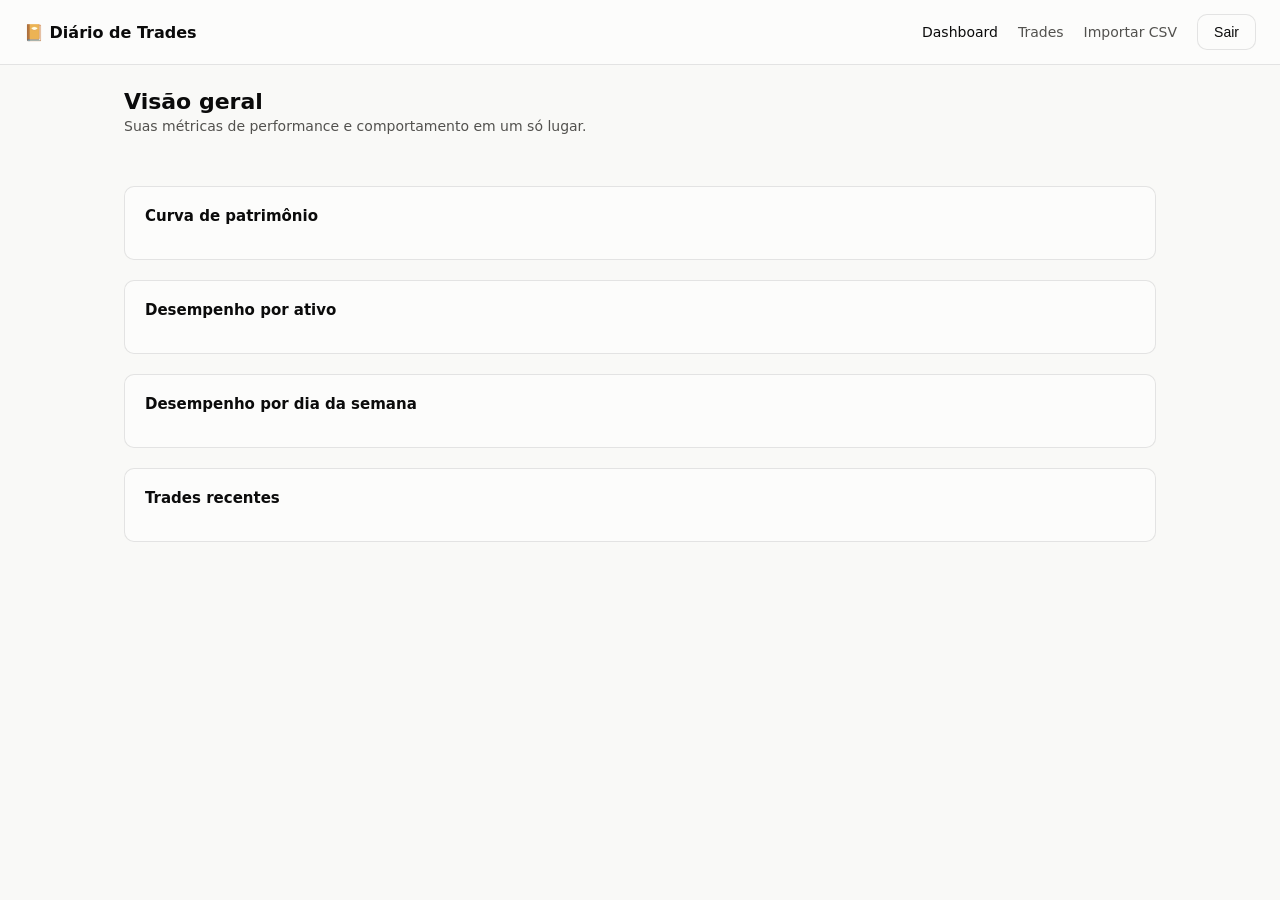
==== index.html @ e32b90be "Diario de trades com psicologia - MVP inicial" ====
<!doctype html>
<html lang="pt-BR">
<head>
  <meta charset="UTF-8" />
  <meta name="viewport" content="width=device-width, initial-scale=1.0" />
  <title>Dashboard — Diário de Trades</title>
  <link rel="stylesheet" href="css/style.css" />
</head>
<body>
  <div id="config-banner"></div>

  <header class="topnav">
    <div class="brand">📔 Diário de Trades</div>
    <nav>
      <a href="index.html" class="active">Dashboard</a>
      <a href="trades.html">Trades</a>
      <a href="import.html">Importar CSV</a>
      <button class="btn" id="logout-btn">Sair</button>
    </nav>
  </header>

  <main class="container">
    <h1 class="page-title">Visão geral</h1>
    <p class="page-subtitle">Suas métricas de performance e comportamento em um só lugar.</p>

    <div id="pattern-alerts"></div>

    <div class="stat-grid" id="stat-grid"></div>

    <div class="card">
      <h2>Curva de patrimônio</h2>
      <div id="equity-chart"></div>
    </div>

    <div class="card">
      <h2>Desempenho por ativo</h2>
      <div id="asset-chart"></div>
    </div>

    <div class="card">
      <h2>Desempenho por dia da semana</h2>
      <div id="weekday-chart"></div>
    </div>

    <div class="card">
      <h2>Trades recentes</h2>
      <div id="recent-trades"></div>
    </div>
  </main>

  <script type="module" src="js/dashboard.js"></script>
</body>
</html>
---- css/style.css ----
:root {
  color-scheme: light;
  --surface-1: #fcfcfb;
  --page: #f9f9f7;
  --text-primary: #0b0b0b;
  --text-secondary: #52514e;
  --text-muted: #898781;
  --grid: #e1e0d9;
  --baseline: #c3c2b7;
  --border: rgba(11, 11, 11, 0.1);

  --series-1: #2a78d6; /* blue */
  --series-2: #eb6834; /* orange */
  --series-3: #1baf7a; /* aqua */
  --series-4: #eda100; /* yellow */
  --series-8: #e34948; /* red */

  --good: #0ca30c;
  --warning: #fab219;
  --serious: #ec835a;
  --critical: #d03b3b;
  --success-text: #006300;

  --radius: 10px;
}

@media (prefers-color-scheme: dark) {
  :root:where(:not([data-theme="light"])) {
    color-scheme: dark;
    --surface-1: #1a1a19;
    --page: #0d0d0d;
    --text-primary: #ffffff;
    --text-secondary: #c3c2b7;
    --text-muted: #898781;
    --grid: #2c2c2a;
    --baseline: #383835;
    --border: rgba(255, 255, 255, 0.1);

    --series-1: #3987e5;
    --series-2: #d95926;
    --series-3: #199e70;
    --series-4: #c98500;
    --series-8: #e66767;

    --good: #0ca30c;
    --warning: #fab219;
    --serious: #ec835a;
    --critical: #e66767;
    --success-text: #0ca30c;
  }
}

:root[data-theme="dark"] {
  color-scheme: dark;
  --surface-1: #1a1a19;
  --page: #0d0d0d;
  --text-primary: #ffffff;
  --text-secondary: #c3c2b7;
  --text-muted: #898781;
  --grid: #2c2c2a;
  --baseline: #383835;
  --border: rgba(255, 255, 255, 0.1);

  --series-1: #3987e5;
  --series-2: #d95926;
  --series-3: #199e70;
  --series-4: #c98500;
  --series-8: #e66767;
}

* {
  box-sizing: border-box;
}

html,
body {
  margin: 0;
  padding: 0;
  background: var(--page);
  color: var(--text-primary);
  font-family: system-ui, -apple-system, "Segoe UI", sans-serif;
}

body {
  min-height: 100vh;
  display: flex;
  flex-direction: column;
}

a {
  color: var(--series-1);
}

/* ---------- Nav ---------- */
.topnav {
  display: flex;
  align-items: center;
  justify-content: space-between;
  padding: 14px 24px;
  background: var(--surface-1);
  border-bottom: 1px solid var(--border);
}

.topnav .brand {
  font-weight: 600;
  font-size: 16px;
}

.topnav nav {
  display: flex;
  gap: 20px;
  align-items: center;
}

.topnav nav a {
  color: var(--text-secondary);
  text-decoration: none;
  font-size: 14px;
  font-weight: 500;
}

.topnav nav a.active,
.topnav nav a:hover {
  color: var(--text-primary);
}

.btn {
  appearance: none;
  border: 1px solid var(--border);
  background: var(--surface-1);
  color: var(--text-primary);
  padding: 9px 16px;
  border-radius: var(--radius);
  font-size: 14px;
  font-weight: 500;
  cursor: pointer;
}

.btn:hover {
  background: var(--page);
}

.btn-primary {
  background: var(--series-1);
  border-color: var(--series-1);
  color: #fff;
}

.btn-primary:hover {
  filter: brightness(1.05);
}

.btn-danger {
  color: var(--critical);
  border-color: var(--critical);
  background: transparent;
}

/* ---------- Layout ---------- */
.container {
  max-width: 1080px;
  margin: 0 auto;
  padding: 24px;
  width: 100%;
  flex: 1;
}

.page-title {
  font-size: 22px;
  font-weight: 600;
  margin: 0 0 4px;
}

.page-subtitle {
  color: var(--text-secondary);
  font-size: 14px;
  margin: 0 0 24px;
}

/* ---------- Stat tiles ---------- */
.stat-grid {
  display: grid;
  grid-template-columns: repeat(auto-fit, minmax(180px, 1fr));
  gap: 14px;
  margin-bottom: 28px;
}

.stat-tile {
  background: var(--surface-1);
  border: 1px solid var(--border);
  border-radius: var(--radius);
  padding: 16px 18px;
}

.stat-label {
  font-size: 12px;
  color: var(--text-secondary);
  margin-bottom: 6px;
}

.stat-value {
  font-size: 26px;
  font-weight: 600;
  font-variant-numeric: proportional-nums;
}

.stat-delta {
  font-size: 12px;
  margin-top: 4px;
  font-weight: 500;
}

.stat-delta.up {
  color: var(--success-text);
}

.stat-delta.down {
  color: var(--critical);
}

/* ---------- Cards / panels ---------- */
.card {
  background: var(--surface-1);
  border: 1px solid var(--border);
  border-radius: var(--radius);
  padding: 20px;
  margin-bottom: 20px;
}

.card h2 {
  font-size: 15px;
  font-weight: 600;
  margin: 0 0 14px;
}

/* ---------- Pattern alerts ---------- */
.alert {
  display: flex;
  gap: 10px;
  align-items: flex-start;
  border-radius: var(--radius);
  padding: 12px 14px;
  margin-bottom: 10px;
  font-size: 13px;
  border: 1px solid transparent;
}

.alert-icon {
  flex-shrink: 0;
  width: 18px;
  height: 18px;
  margin-top: 1px;
}

.alert.warning {
  background: color-mix(in srgb, var(--warning) 14%, var(--surface-1));
  border-color: color-mix(in srgb, var(--warning) 35%, transparent);
  color: var(--text-primary);
}

.alert.critical {
  background: color-mix(in srgb, var(--critical) 12%, var(--surface-1));
  border-color: color-mix(in srgb, var(--critical) 35%, transparent);
  color: var(--text-primary);
}

.alert strong {
  display: block;
  margin-bottom: 2px;
}

/* ---------- Tables ---------- */
table {
  width: 100%;
  border-collapse: collapse;
  font-size: 13px;
}

th {
  text-align: left;
  color: var(--text-muted);
  font-weight: 500;
  font-size: 11px;
  text-transform: uppercase;
  letter-spacing: 0.03em;
  padding: 8px 10px;
  border-bottom: 1px solid var(--grid);
}

td {
  padding: 10px;
  border-bottom: 1px solid var(--grid);
  font-variant-numeric: tabular-nums;
}

tr:last-child td {
  border-bottom: none;
}

.pill {
  display: inline-block;
  padding: 2px 8px;
  border-radius: 100px;
  font-size: 12px;
  font-weight: 500;
}

.pill.win {
  color: var(--success-text);
  background: color-mix(in srgb, var(--good) 14%, transparent);
}

.pill.loss {
  color: var(--critical);
  background: color-mix(in srgb, var(--critical) 14%, transparent);
}

.emoji-emotion {
  font-size: 14px;
}

/* ---------- Forms ---------- */
.form-grid {
  display: grid;
  grid-template-columns: repeat(auto-fit, minmax(160px, 1fr));
  gap: 14px;
}

.field {
  display: flex;
  flex-direction: column;
  gap: 6px;
}

.field.span-2 {
  grid-column: span 2;
}

.field label {
  font-size: 12px;
  font-weight: 500;
  color: var(--text-secondary);
}

input,
select,
textarea {
  font-family: inherit;
  font-size: 14px;
  padding: 9px 10px;
  border-radius: 8px;
  border: 1px solid var(--border);
  background: var(--page);
  color: var(--text-primary);
}

textarea {
  resize: vertical;
  min-height: 60px;
}

.form-actions {
  display: flex;
  gap: 10px;
  margin-top: 18px;
  justify-content: flex-end;
}

.error-text {
  color: var(--critical);
  font-size: 13px;
  margin-top: 8px;
}

.hint {
  color: var(--text-muted);
  font-size: 12px;
}

/* ---------- Auth page ---------- */
.auth-shell {
  max-width: 380px;
  margin: 10vh auto;
  padding: 28px;
}

.auth-shell .card {
  margin-bottom: 0;
}

.tabbar {
  display: flex;
  gap: 4px;
  background: var(--page);
  border-radius: var(--radius);
  padding: 4px;
  margin-bottom: 18px;
}

.tabbar button {
  flex: 1;
  border: none;
  background: transparent;
  padding: 8px;
  border-radius: 7px;
  font-size: 13px;
  font-weight: 500;
  color: var(--text-secondary);
  cursor: pointer;
}

.tabbar button.active {
  background: var(--surface-1);
  color: var(--text-primary);
  box-shadow: 0 1px 2px var(--border);
}

/* ---------- Config banner ---------- */
.config-banner {
  background: color-mix(in srgb, var(--warning) 16%, var(--surface-1));
  border-bottom: 1px solid color-mix(in srgb, var(--warning) 40%, transparent);
  padding: 10px 24px;
  font-size: 13px;
  text-align: center;
}

/* ---------- Charts ---------- */
.chart-legend {
  display: flex;
  gap: 16px;
  margin-top: 10px;
  flex-wrap: wrap;
}

.chart-legend .item {
  display: flex;
  align-items: center;
  gap: 6px;
  font-size: 12px;
  color: var(--text-secondary);
}

.chart-legend .swatch {
  width: 10px;
  height: 10px;
  border-radius: 2px;
}

.svg-tooltip {
  position: absolute;
  pointer-events: none;
  background: var(--text-primary);
  color: var(--surface-1);
  font-size: 12px;
  padding: 6px 9px;
  border-radius: 6px;
  transform: translate(-50%, -110%);
  white-space: nowrap;
  opacity: 0;
  transition: opacity 0.1s;
  z-index: 10;
}

.chart-wrap {
  position: relative;
}

.empty-state {
  text-align: center;
  color: var(--text-muted);
  font-size: 13px;
  padding: 40px 20px;
}
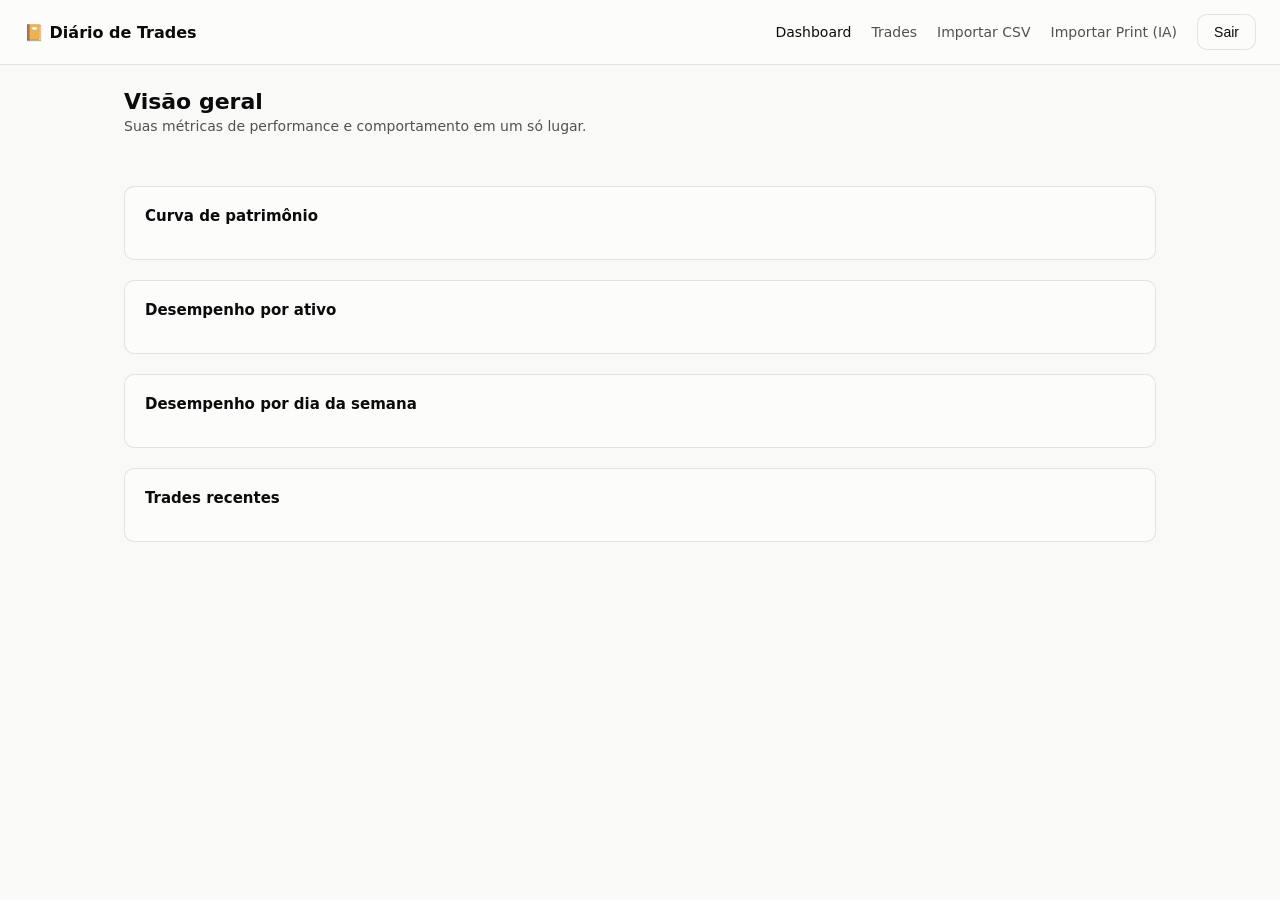
==== commit 421c184c: "Adiciona leitura de print via IA (Gemini) com Netlify Function" ====
--- a/index.html
+++ b/index.html
@@ -11,10 +11,12 @@
 
   <header class="topnav">
     <div class="brand">📔 Diário de Trades</div>
-    <nav>
+    <button class="nav-toggle" id="nav-toggle" aria-label="Abrir menu">☰</button>
+    <nav id="main-nav">
       <a href="index.html" class="active">Dashboard</a>
       <a href="trades.html">Trades</a>
       <a href="import.html">Importar CSV</a>
+      <a href="screenshot.html">Importar Print (IA)</a>
       <button class="btn" id="logout-btn">Sair</button>
     </nav>
   </header>
--- a/css/style.css
+++ b/css/style.css
@@ -124,6 +124,111 @@
   color: var(--text-primary);
 }
 
+.nav-toggle {
+  display: none;
+  background: transparent;
+  border: 1px solid var(--border);
+  border-radius: 8px;
+  width: 36px;
+  height: 36px;
+  font-size: 18px;
+  line-height: 1;
+  color: var(--text-primary);
+  cursor: pointer;
+}
+
+@media (max-width: 640px) {
+  .topnav {
+    flex-wrap: wrap;
+    padding: 12px 16px;
+  }
+
+  .nav-toggle {
+    display: inline-flex;
+    align-items: center;
+    justify-content: center;
+  }
+
+  .topnav nav {
+    display: none;
+    flex-direction: column;
+    align-items: stretch;
+    width: 100%;
+    gap: 2px;
+    margin-top: 12px;
+    animation: nav-drop 0.15s ease-out;
+  }
+
+  .topnav nav.open {
+    display: flex;
+  }
+
+  .topnav nav a {
+    padding: 12px 6px;
+    border-bottom: 1px solid var(--grid);
+  }
+
+  .topnav nav .btn {
+    width: 100%;
+    margin-top: 8px;
+  }
+
+  .container {
+    padding: 16px;
+  }
+
+  .page-title {
+    font-size: 19px;
+  }
+
+  .stat-grid {
+    grid-template-columns: repeat(2, 1fr);
+    gap: 10px;
+  }
+
+  .stat-value {
+    font-size: 21px;
+  }
+
+  .card {
+    padding: 16px;
+  }
+
+  .form-grid {
+    grid-template-columns: 1fr;
+  }
+
+  .field.span-2 {
+    grid-column: span 1;
+  }
+
+  table {
+    font-size: 12px;
+  }
+
+  th,
+  td {
+    padding: 8px 6px;
+  }
+
+  .auth-shell {
+    margin: 6vh auto;
+    padding: 16px;
+    max-width: 100%;
+  }
+}
+
+@keyframes nav-drop {
+  from {
+    opacity: 0;
+    transform: translateY(-6px);
+  }
+  to {
+    opacity: 1;
+    transform: translateY(0);
+  }
+}
+
 .btn {
   appearance: none;
   border: 1px solid var(--border);
@@ -465,6 +570,10 @@
   position: relative;
 }
 
+.table-scroll {
+  overflow-x: auto;
+}
+
 .empty-state {
   text-align: center;
   color: var(--text-muted);
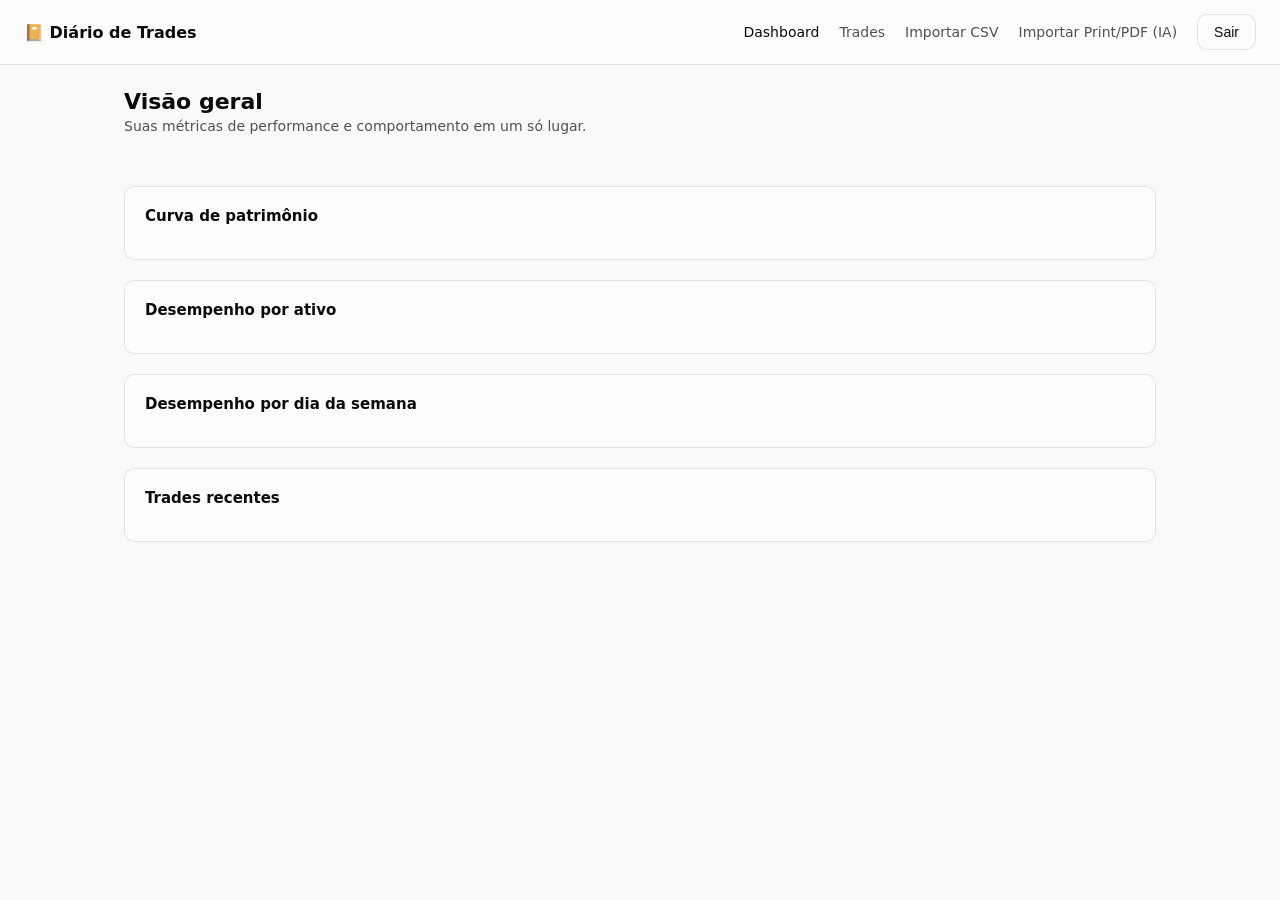
==== commit d0de4464: "Adiciona suporte a PDF na importacao por IA" ====
--- a/index.html
+++ b/index.html
@@ -16,7 +16,7 @@
       <a href="index.html" class="active">Dashboard</a>
       <a href="trades.html">Trades</a>
       <a href="import.html">Importar CSV</a>
-      <a href="screenshot.html">Importar Print (IA)</a>
+      <a href="screenshot.html">Importar Print/PDF (IA)</a>
       <button class="btn" id="logout-btn">Sair</button>
     </nav>
   </header>
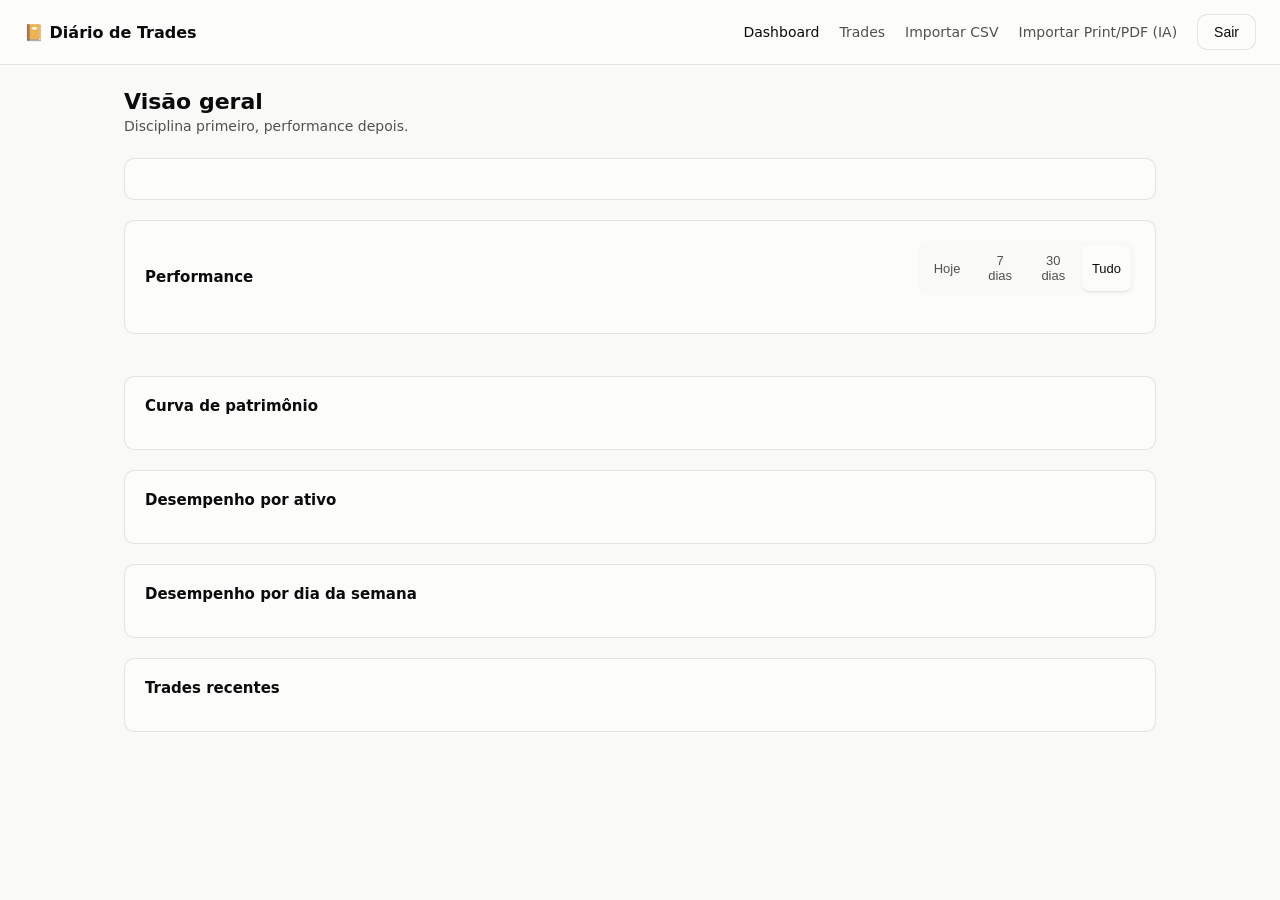
==== commit ddca7f55: "Fase 1: score de disciplina, streak, regras configuraveis, emocao obrigatoria, metricas por periodo" ====
--- a/index.html
+++ b/index.html
@@ -23,9 +23,23 @@
 
   <main class="container">
     <h1 class="page-title">Visão geral</h1>
-    <p class="page-subtitle">Suas métricas de performance e comportamento em um só lugar.</p>
+    <p class="page-subtitle">Disciplina primeiro, performance depois.</p>
+
+    <div class="card" id="discipline-card"></div>
 
     <div id="pattern-alerts"></div>
+
+    <div class="card" style="margin-bottom: 14px">
+      <div style="display: flex; align-items: center; justify-content: space-between; flex-wrap: wrap; gap: 10px">
+        <h2 style="margin: 0">Performance</h2>
+        <div class="tabbar" id="period-selector" style="width: auto">
+          <button type="button" data-period="today">Hoje</button>
+          <button type="button" data-period="7d">7 dias</button>
+          <button type="button" data-period="30d">30 dias</button>
+          <button type="button" data-period="all" class="active">Tudo</button>
+        </div>
+      </div>
+    </div>
 
     <div class="stat-grid" id="stat-grid"></div>
 
--- a/css/style.css
+++ b/css/style.css
@@ -321,6 +321,40 @@
 
 .stat-delta.down {
   color: var(--critical);
+}
+
+/* ---------- Disciplina (score/streak em destaque) ---------- */
+.discipline-grid {
+  display: flex;
+  gap: 32px;
+  flex-wrap: wrap;
+  align-items: center;
+  justify-content: space-between;
+}
+
+.hero-figure {
+  font-size: 48px;
+  font-weight: 600;
+  line-height: 1;
+  font-variant-numeric: proportional-nums;
+}
+
+.hero-figure.good {
+  color: var(--good);
+}
+
+.hero-figure.warning {
+  color: var(--warning);
+}
+
+.hero-figure.critical {
+  color: var(--critical);
+}
+
+@media (max-width: 640px) {
+  .hero-figure {
+    font-size: 36px;
+  }
 }
 
 /* ---------- Cards / panels ---------- */
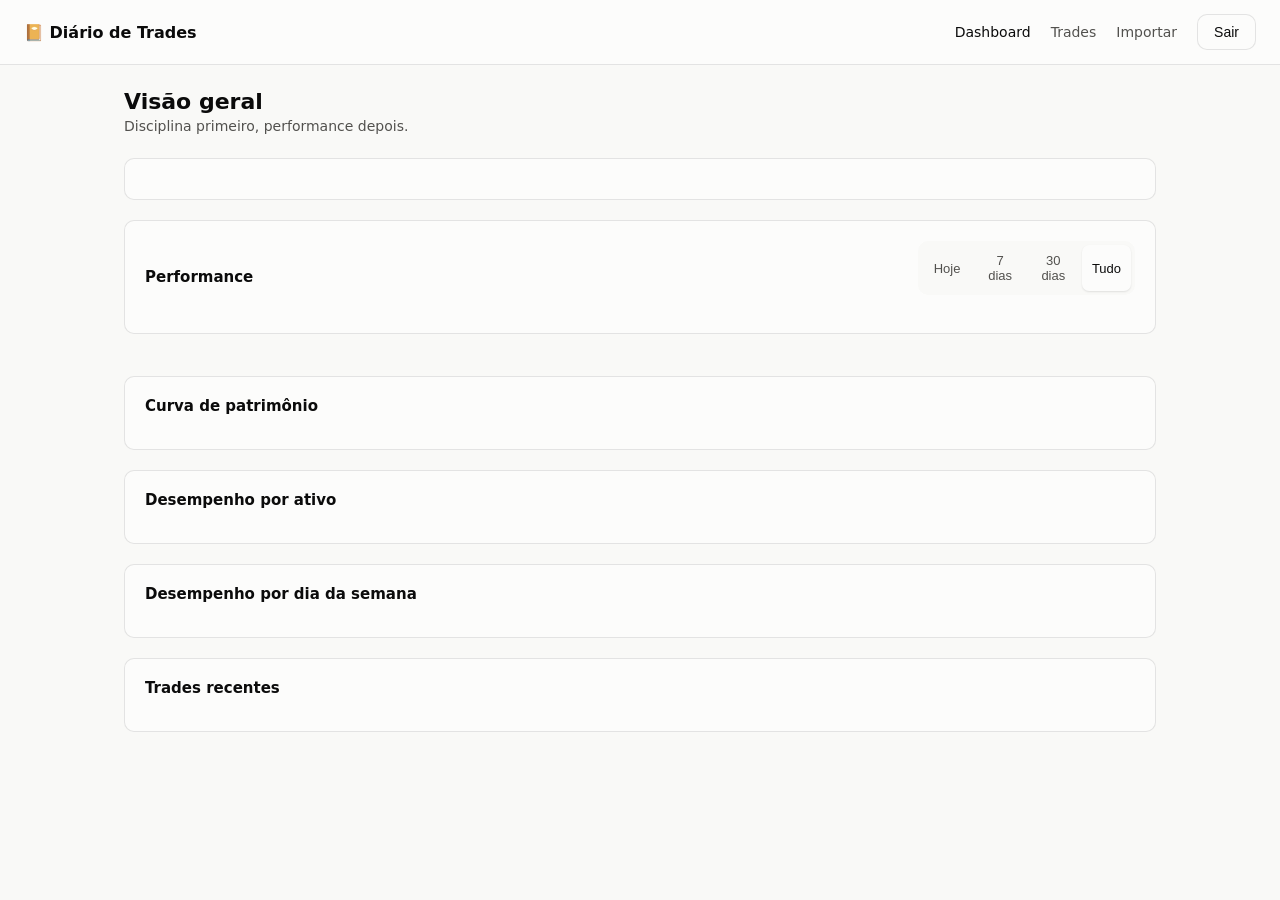
==== commit 2ffe0288: "Unifica importacao em uma unica tela (CSV/HTML/print/PDF, IA ou OCR)" ====
--- a/index.html
+++ b/index.html
@@ -15,8 +15,7 @@
     <nav id="main-nav">
       <a href="index.html" class="active">Dashboard</a>
       <a href="trades.html">Trades</a>
-      <a href="import.html">Importar CSV</a>
-      <a href="screenshot.html">Importar Print/PDF (IA)</a>
+      <a href="import.html">Importar</a>
       <button class="btn" id="logout-btn">Sair</button>
     </nav>
   </header>
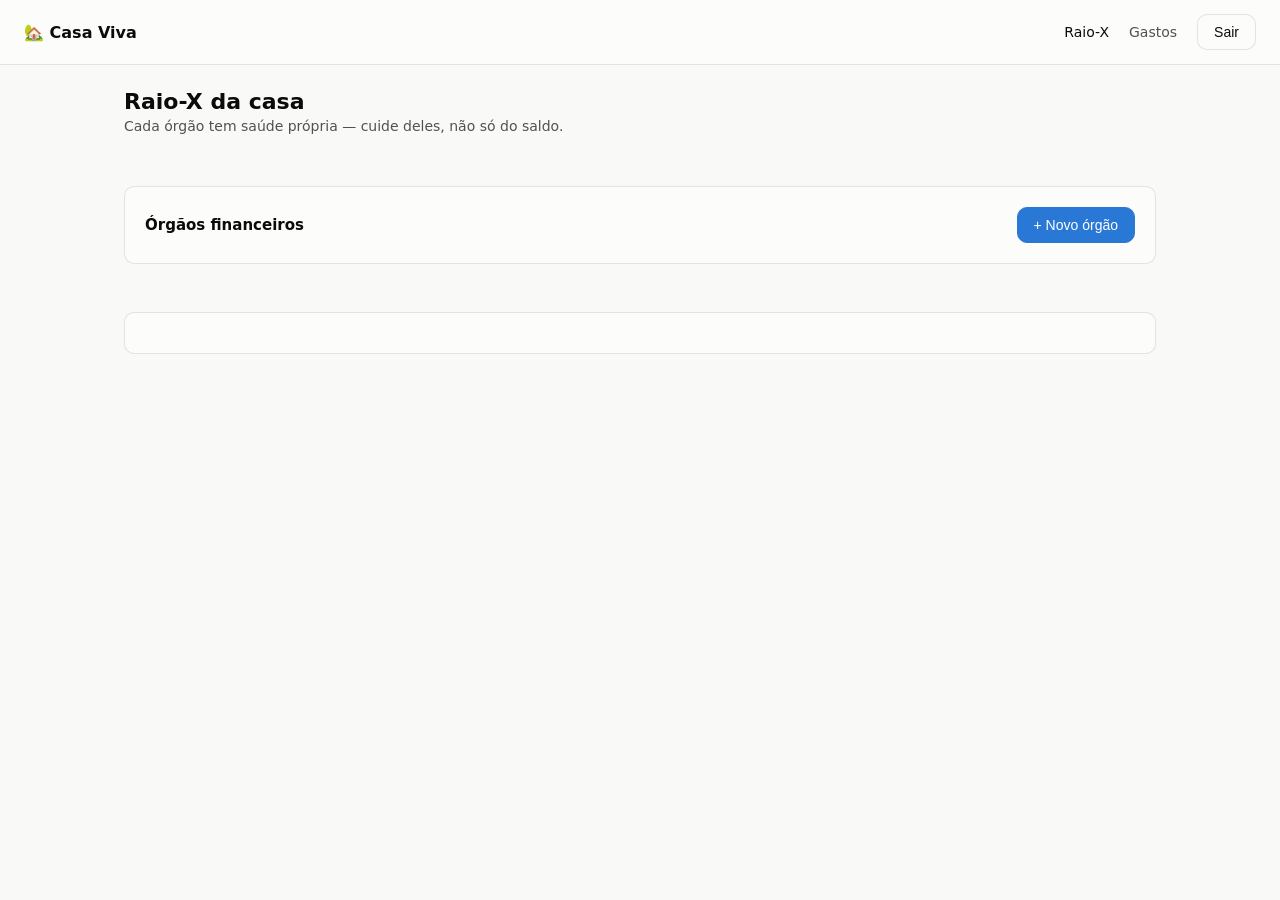
==== commit 469d2718: "Substitui o Diario de Trades pelo Casa Viva (Fase 1: orgaos, termometro, acordos, gastos, household)" ====
--- a/index.html
+++ b/index.html
@@ -3,64 +3,38 @@
 <head>
   <meta charset="UTF-8" />
   <meta name="viewport" content="width=device-width, initial-scale=1.0" />
-  <title>Dashboard — Diário de Trades</title>
+  <title>Casa Viva — Raio-X da casa</title>
   <link rel="stylesheet" href="css/style.css" />
 </head>
 <body>
   <div id="config-banner"></div>
 
   <header class="topnav">
-    <div class="brand">📔 Diário de Trades</div>
+    <div class="brand">🏡 Casa Viva</div>
     <button class="nav-toggle" id="nav-toggle" aria-label="Abrir menu">☰</button>
     <nav id="main-nav">
-      <a href="index.html" class="active">Dashboard</a>
-      <a href="trades.html">Trades</a>
-      <a href="import.html">Importar</a>
+      <a href="index.html" class="active">Raio-X</a>
+      <a href="expenses.html">Gastos</a>
       <button class="btn" id="logout-btn">Sair</button>
     </nav>
   </header>
 
   <main class="container">
-    <h1 class="page-title">Visão geral</h1>
-    <p class="page-subtitle">Disciplina primeiro, performance depois.</p>
+    <h1 class="page-title">Raio-X da casa</h1>
+    <p class="page-subtitle">Cada órgão tem saúde própria — cuide deles, não só do saldo.</p>
 
-    <div class="card" id="discipline-card"></div>
+    <div class="stat-grid" id="summary-grid"></div>
 
-    <div id="pattern-alerts"></div>
-
-    <div class="card" style="margin-bottom: 14px">
-      <div style="display: flex; align-items: center; justify-content: space-between; flex-wrap: wrap; gap: 10px">
-        <h2 style="margin: 0">Performance</h2>
-        <div class="tabbar" id="period-selector" style="width: auto">
-          <button type="button" data-period="today">Hoje</button>
-          <button type="button" data-period="7d">7 dias</button>
-          <button type="button" data-period="30d">30 dias</button>
-          <button type="button" data-period="all" class="active">Tudo</button>
-        </div>
-      </div>
+    <div class="card" style="display: flex; align-items: center; justify-content: space-between; flex-wrap: wrap; gap: 10px">
+      <h2 style="margin: 0">Órgãos financeiros</h2>
+      <button class="btn btn-primary" id="add-org-btn">+ Novo órgão</button>
     </div>
 
-    <div class="stat-grid" id="stat-grid"></div>
+    <div id="add-org-form-wrap" style="display: none" class="card"></div>
 
-    <div class="card">
-      <h2>Curva de patrimônio</h2>
-      <div id="equity-chart"></div>
-    </div>
+    <div class="org-grid" id="org-grid"></div>
 
-    <div class="card">
-      <h2>Desempenho por ativo</h2>
-      <div id="asset-chart"></div>
-    </div>
-
-    <div class="card">
-      <h2>Desempenho por dia da semana</h2>
-      <div id="weekday-chart"></div>
-    </div>
-
-    <div class="card">
-      <h2>Trades recentes</h2>
-      <div id="recent-trades"></div>
-    </div>
+    <div class="card" id="income-card"></div>
   </main>
 
   <script type="module" src="js/dashboard.js"></script>
--- a/css/style.css
+++ b/css/style.css
@@ -357,6 +357,113 @@
   }
 }
 
+/* ---------- Órgãos (termômetro de saúde) ---------- */
+.org-grid {
+  display: grid;
+  grid-template-columns: repeat(auto-fill, minmax(240px, 1fr));
+  gap: 14px;
+  margin-bottom: 28px;
+}
+
+.org-card {
+  background: var(--surface-1);
+  border: 1px solid var(--border);
+  border-radius: var(--radius);
+  padding: 16px 18px;
+}
+
+.org-header {
+  display: flex;
+  justify-content: space-between;
+  align-items: flex-start;
+  gap: 8px;
+  margin-bottom: 10px;
+}
+
+.org-name {
+  font-weight: 600;
+  font-size: 15px;
+}
+
+.org-amounts {
+  font-size: 12px;
+  color: var(--text-secondary);
+  margin-top: 4px;
+}
+
+.meter-track {
+  height: 10px;
+  border-radius: 100px;
+  background: var(--grid);
+  overflow: hidden;
+  margin: 10px 0 6px;
+}
+
+.meter-fill {
+  height: 100%;
+  border-radius: 100px;
+  transition: width 0.2s;
+}
+
+.meter-fill.green {
+  background: var(--good);
+}
+
+.meter-fill.yellow {
+  background: var(--warning);
+}
+
+.meter-fill.red {
+  background: var(--critical);
+}
+
+.meter-fill.unset {
+  background: var(--baseline);
+}
+
+.org-status {
+  font-size: 12px;
+  font-weight: 500;
+}
+
+.org-status.green {
+  color: var(--success-text);
+}
+
+.org-status.yellow {
+  color: var(--warning);
+}
+
+.org-status.red {
+  color: var(--critical);
+}
+
+.org-status.unset {
+  color: var(--text-muted);
+}
+
+.org-actions {
+  display: flex;
+  gap: 6px;
+  margin-top: 12px;
+}
+
+.icon-btn {
+  appearance: none;
+  border: 1px solid var(--border);
+  background: transparent;
+  color: var(--text-secondary);
+  border-radius: 8px;
+  padding: 4px 8px;
+  font-size: 12px;
+  cursor: pointer;
+}
+
+.icon-btn:hover {
+  background: var(--page);
+  color: var(--text-primary);
+}
+
 /* ---------- Cards / panels ---------- */
 .card {
   background: var(--surface-1);
@@ -452,10 +559,6 @@
 .pill.loss {
   color: var(--critical);
   background: color-mix(in srgb, var(--critical) 14%, transparent);
-}
-
-.emoji-emotion {
-  font-size: 14px;
 }
 
 /* ---------- Forms ---------- */
